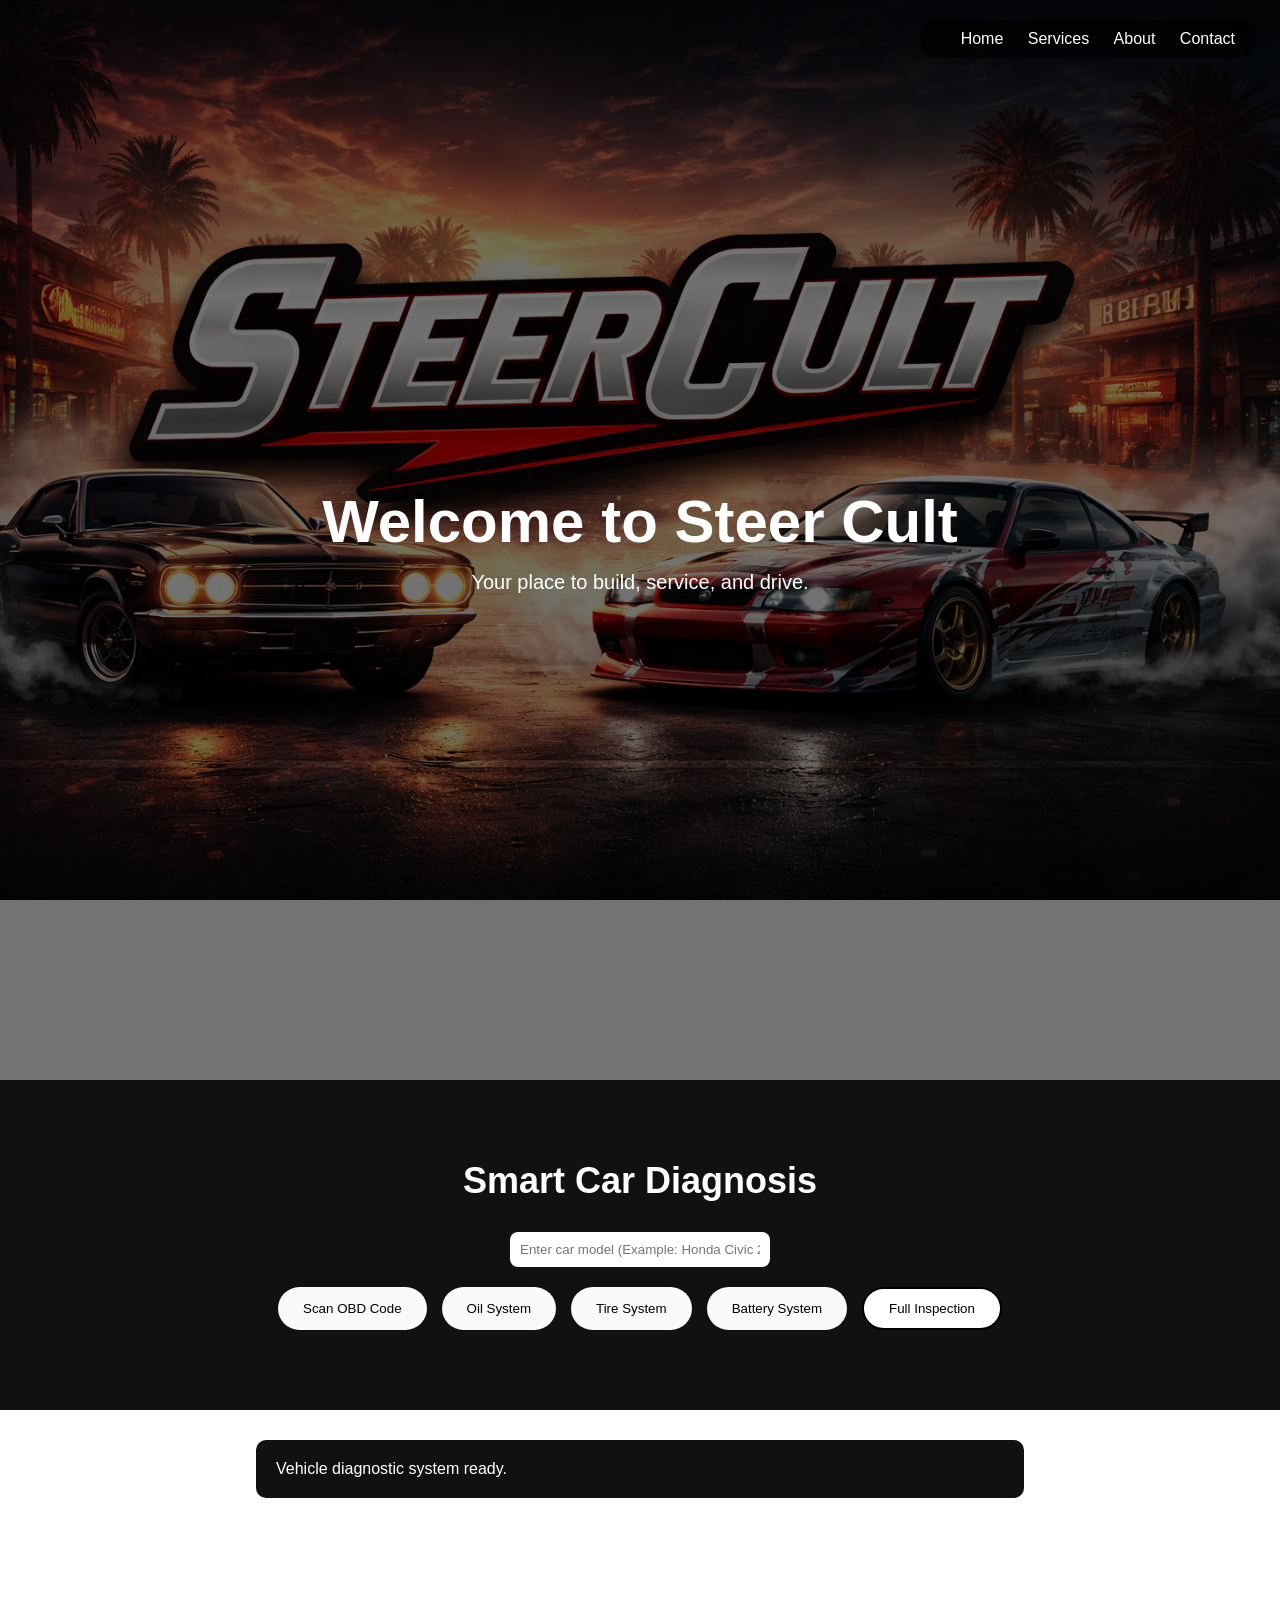
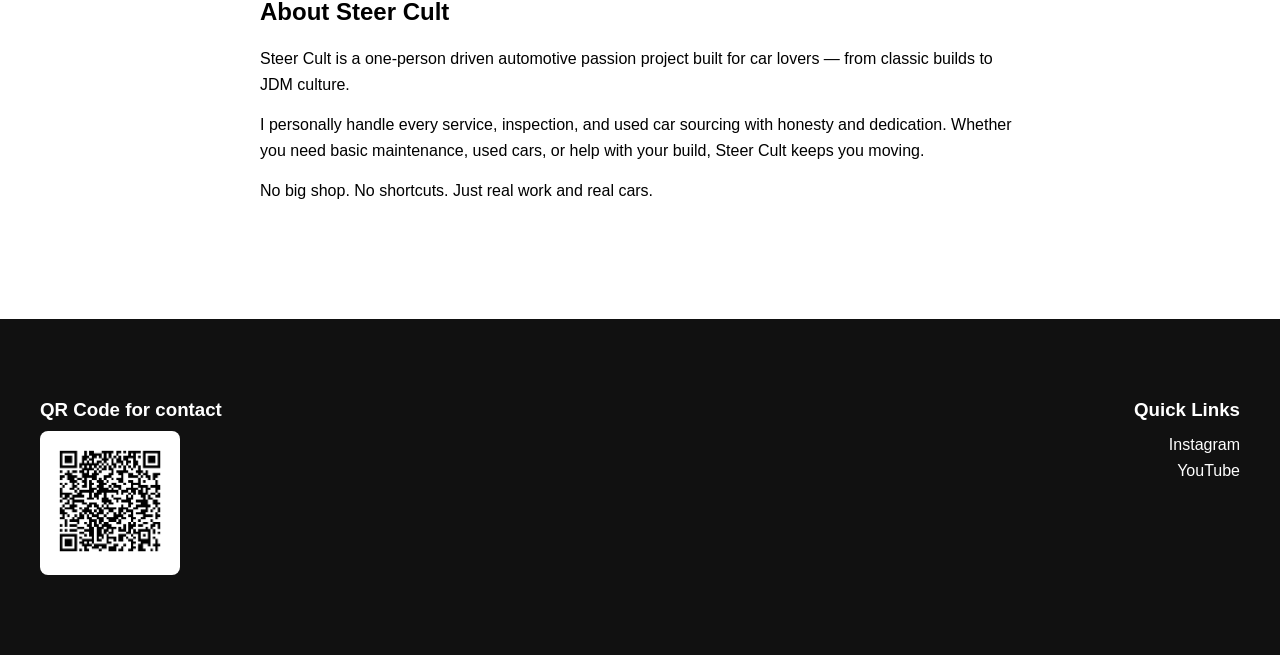
==== index.html @ 6d6c28de "Add files via upload" ====
<!DOCTYPE html>
<html lang="en">
<head>
<meta charset="UTF-8">
<meta name="viewport" content="width=device-width, initial-scale=1.0">
<title>Steer Cult</title>
<link rel="stylesheet" href="bg.css">
</head>
<body>

 <!-- MAIN WEBSITE -->
<div id="mainContent">

    <!-- Your nav -->
    <ul class="nav">
        <li><a href="#Home">Home</a></li>
        <li><a href="#services">Services</a></li>
        <li><a href="#about">About</a></li>
        <li><a href="#contact">Contact</a></li>
    </ul>

    <!-- HERO -->
    <div class="parallax" id="home">
        <h1>Welcome to Steer Cult</h1>
        <p>Your place to build, service, and drive.</p>
    </div>

 <div class="services" id="services">
    <h2>Smart Car Diagnosis</h2>

    <div class="vehicle-box">
        <input id="carModel" placeholder="Enter car model (Example: Honda Civic 2016)">
    </div>

    <div class="service-buttons">
        <button class="btn" onclick="openScanner()">Scan OBD Code</button>
        <button class="btn" onclick="checkOil()">Oil System</button>
        <button class="btn" onclick="checkTires()">Tire System</button>
        <button class="btn" onclick="checkBattery()">Battery System</button>
        <button class="btn outline" onclick="vehicleInspection()">Full Inspection</button>
    </div>
</div>

<div id="panel" class="panel">
Vehicle diagnostic system ready.
</div>

<script src="script.js"></script>

<!-- ABOUT -->
    <div class="content" id="about">
        <h2>About Steer Cult</h2>
        <p> Steer Cult is a one-person driven automotive passion project built for car lovers — from classic builds to JDM culture. </p> 
        <p> I personally handle every service, inspection, and used car sourcing with honesty and dedication. Whether you need basic maintenance, used cars, or help with your build, Steer Cult keeps you moving. </p>
         <p> No big shop. No shortcuts. Just real work and real cars. </p>
    </div>

    <!-- CONTACT -->
    <div class="contact" id="contact">
        <div class="qr-section">
            <h3>QR Code for contact</h3>
            <div class="qrcode">
                <img src="qrcode.png" width="120" height="120" alt="QR code for contact information">
            </div>
        </div>

        <div class="quick-links">
            <h3>Quick Links</h3>
            <a href="https://www.instagram.com/steercult">Instagram</a>
            <a href="https://www.youtube.com/@steercult">YouTube</a>
        </div>
    </div>

<script>
function login() {
    document.getElementById("loginBox").style.display = "none";
    document.getElementById("mainContent").style.filter = "none";
    return false;
}
</script>
</body>

</html>
---- bg.css ----
html {
    scroll-behavior: smooth;
}

* {
    margin: 0;
    padding: 0;
    box-sizing: border-box;
}

body {
    font-family: Arial, sans-serif;
}

/* NAV */

.nav {
    position: fixed;
    top: 20px;
    right: 25px;
    list-style: none;
    background: rgba(0,0,0,.6);
    padding: 10px 20px;
    border-radius: 12px;
    z-index: 1000;
}

.nav li {
    display: inline;
    margin-left: 20px;
}

.nav a {
    text-decoration: none;
    color: white;
}

.nav a:hover {
    color: rgb(250, 177, 94);
}

/* HERO PARALLAX */

.parallax {
    position: relative;
    height: 120vh;
    background: url("steerbanner.png") center/cover no-repeat fixed;

    display: flex;
    flex-direction: column;
    justify-content: center;
    align-items: center;

    text-align: center;
    color: white;
}



/* OVERLAY */

.parallax::before {
    content:"";
    position:absolute;
    inset:0;
    background:rgba(0,0,0,.55);
}

.parallax * {
    position:relative;
    z-index:2;
}

.parallax h1 {
    font-size: 60px;
    margin-bottom: 15px;
}

.parallax p {
    font-size: 20px;
}

/* SERVICES */

.services {
    background:#111;
    color:white;
    padding:80px 20px;
    text-align:center;
}

.services h2 {
    margin-bottom:30px;
    font-size:36px;
}

.service-buttons {
    display:flex;
    justify-content:center;
    flex-wrap:wrap;
    gap:15px;
}

/* BUTTONS */

.btn {
    padding:12px 25px;
    border:none;
    background:rgb(251, 249, 249);
    color:rgb(0, 0, 0);
    border-radius:25px;
    cursor:pointer;
    transition:.3s ease;
}

.btn:hover {
    background:rgb(250, 177, 94);
    transform:scale(1.05);
}

.btn.outline {
    background:white;
    border:2px solid rgb(0, 0, 0);
}

.btn.outline:hover {
    background:rgb(250, 177, 94);
    color:rgb(0, 0, 0);
}

/* ABOUT */

.content {
    padding:100px 20px;
    max-width:800px;
    margin:auto;
}

.content h2 {
    margin-bottom:20px;
}

.content p {
    margin-bottom:15px;
    line-height:1.6;
}


/* CONTACT SECTION */

.contact {
    background: #111;
    color: white;
    padding: 80px 40px;

    display: flex;
    justify-content: space-between;
    align-items: flex-start;
    flex-wrap: wrap;
    gap: 40px;
}

/* QR Section */
.qr-section {
    flex: 1;
}

.qrcode {
    background: white;
    padding: 10px;
    border-radius: 8px;
    margin-top: 10px;
    display: inline-block;
}

/* Quick Links */
.quick-links {
    flex: 1;
    text-align: right;
}

.quick-links h3 {
    margin-bottom: 15px;
}

.quick-links a {
    display: block;
    text-decoration: none;
    color: white;
    margin: 8px 0;
    transition: 0.3s;
}

.quick-links a:hover {
    color: rgb(250, 177, 94);
}

.panel{
    margin-top:30px;
    padding:20px;
    background:#111;
    color:white;
    border-radius:10px;
    width:60%;
    margin-left:auto;
    margin-right:auto;
}
 
@media (max-width: 768px) {
    .panel {
        width: 90%;
    }

    .contact {
        flex-direction: column;
        text-align: center;
    }

    .quick-links {
        text-align: center;
    }
}

.vehicle-box input{
padding:10px;
width:260px;
border-radius:8px;
border:none;
margin-bottom:20px;
}

.suggestion{
background:#222;
padding:8px;
margin:3px 0;
cursor:pointer;
border-radius:6px;
}

.suggestion:hover{
background:#333;
}
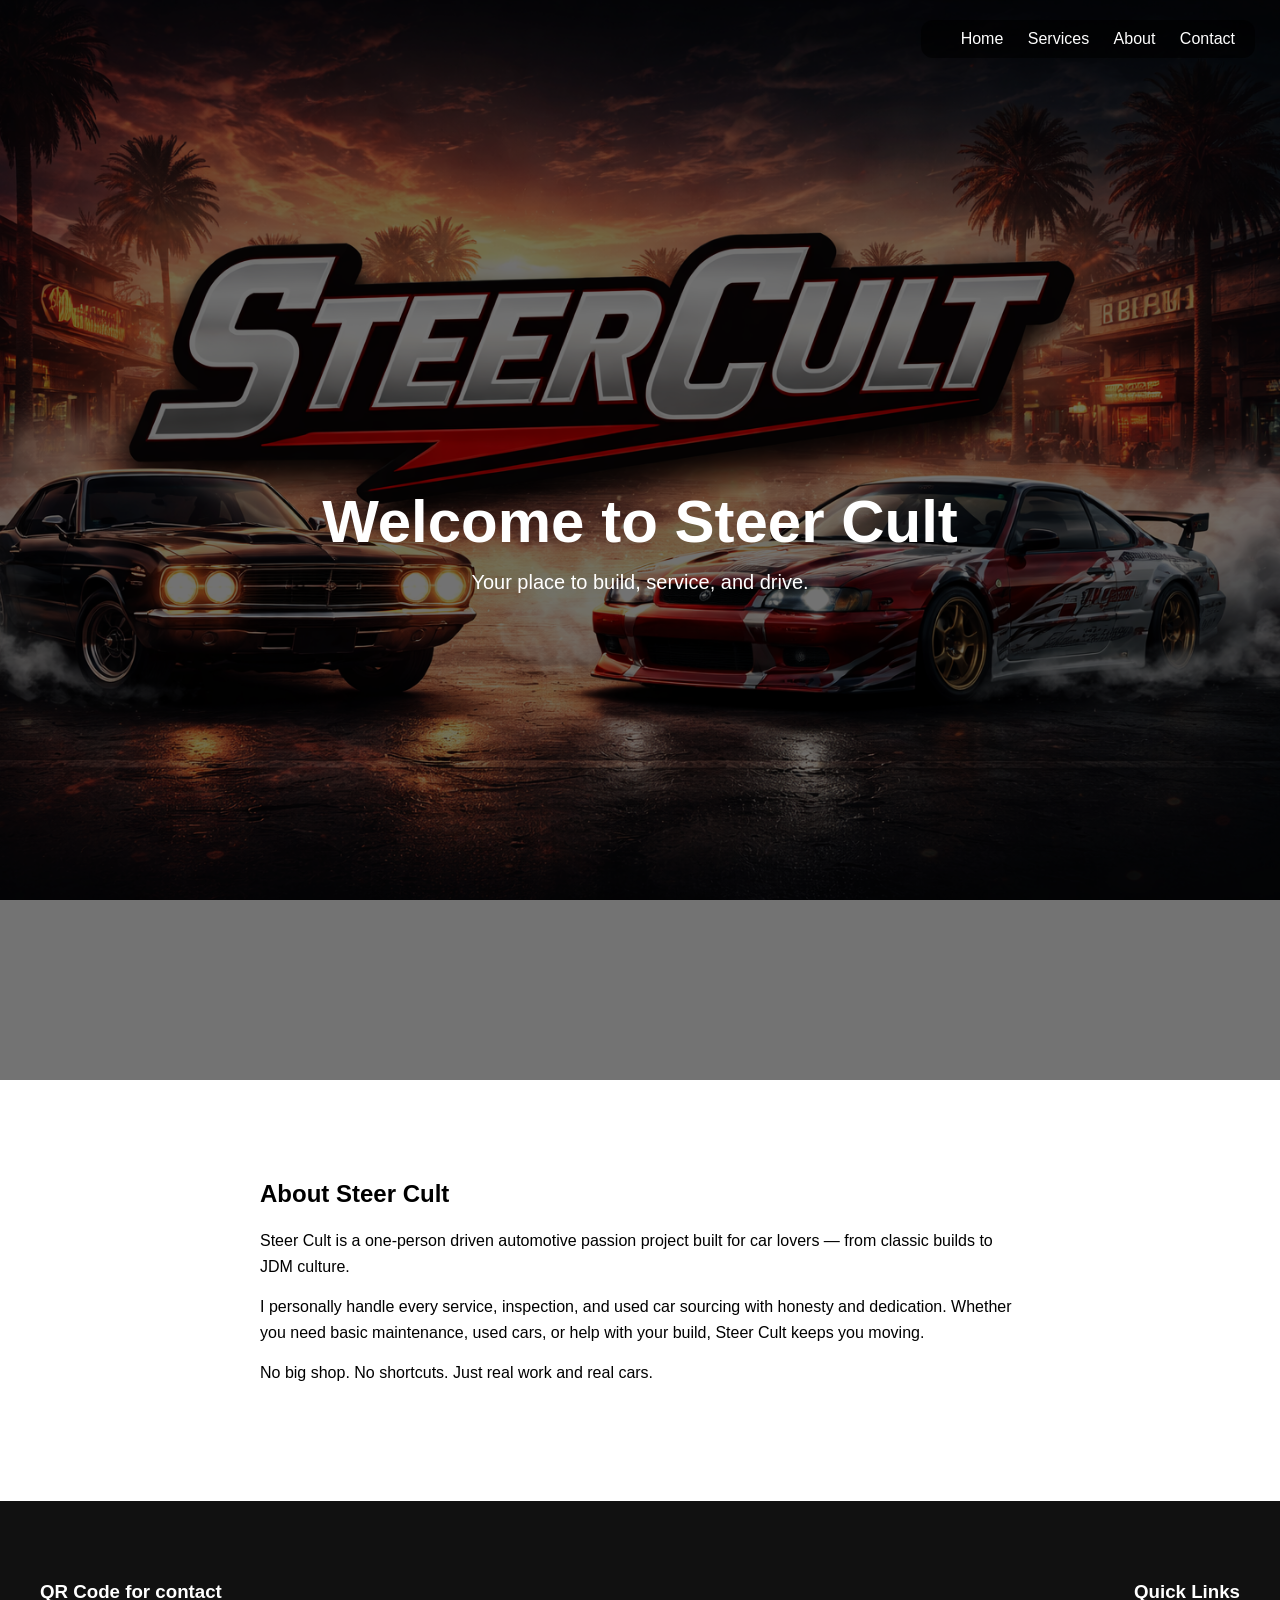
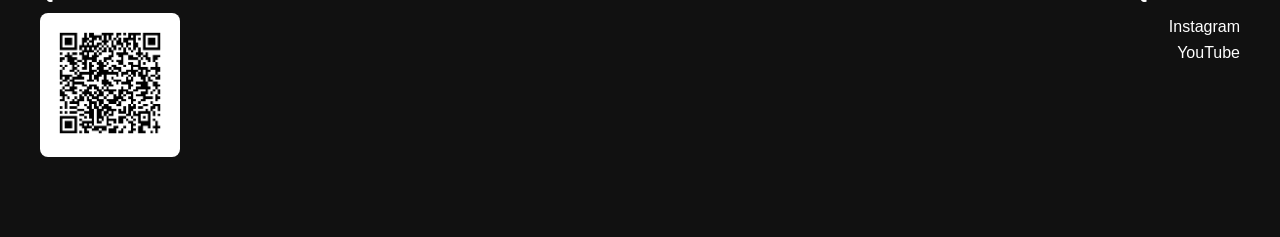
==== commit 5f76bd69: "Initial commit - steercult" ====
--- a/index.html
+++ b/index.html
@@ -1,85 +1,65 @@
-<!DOCTYPE html>
-<html lang="en">
-<head>
-<meta charset="UTF-8">
-<meta name="viewport" content="width=device-width, initial-scale=1.0">
-<title>Steer Cult</title>
-<link rel="stylesheet" href="bg.css">
-</head>
-<body>
-
- <!-- MAIN WEBSITE -->
-<div id="mainContent">
-
-    <!-- Your nav -->
-    <ul class="nav">
-        <li><a href="#Home">Home</a></li>
-        <li><a href="#services">Services</a></li>
-        <li><a href="#about">About</a></li>
-        <li><a href="#contact">Contact</a></li>
-    </ul>
-
-    <!-- HERO -->
-    <div class="parallax" id="home">
-        <h1>Welcome to Steer Cult</h1>
-        <p>Your place to build, service, and drive.</p>
-    </div>
-
- <div class="services" id="services">
-    <h2>Smart Car Diagnosis</h2>
-
-    <div class="vehicle-box">
-        <input id="carModel" placeholder="Enter car model (Example: Honda Civic 2016)">
-    </div>
-
-    <div class="service-buttons">
-        <button class="btn" onclick="openScanner()">Scan OBD Code</button>
-        <button class="btn" onclick="checkOil()">Oil System</button>
-        <button class="btn" onclick="checkTires()">Tire System</button>
-        <button class="btn" onclick="checkBattery()">Battery System</button>
-        <button class="btn outline" onclick="vehicleInspection()">Full Inspection</button>
-    </div>
-</div>
-
-<div id="panel" class="panel">
-Vehicle diagnostic system ready.
-</div>
-
-<script src="script.js"></script>
-
-<!-- ABOUT -->
-    <div class="content" id="about">
-        <h2>About Steer Cult</h2>
-        <p> Steer Cult is a one-person driven automotive passion project built for car lovers — from classic builds to JDM culture. </p> 
-        <p> I personally handle every service, inspection, and used car sourcing with honesty and dedication. Whether you need basic maintenance, used cars, or help with your build, Steer Cult keeps you moving. </p>
-         <p> No big shop. No shortcuts. Just real work and real cars. </p>
-    </div>
-
-    <!-- CONTACT -->
-    <div class="contact" id="contact">
-        <div class="qr-section">
-            <h3>QR Code for contact</h3>
-            <div class="qrcode">
-                <img src="qrcode.png" width="120" height="120" alt="QR code for contact information">
-            </div>
-        </div>
-
-        <div class="quick-links">
-            <h3>Quick Links</h3>
-            <a href="https://www.instagram.com/steercult">Instagram</a>
-            <a href="https://www.youtube.com/@steercult">YouTube</a>
-        </div>
-    </div>
-
-<script>
-function login() {
-    document.getElementById("loginBox").style.display = "none";
-    document.getElementById("mainContent").style.filter = "none";
-    return false;
-}
-</script>
-</body>
-
-</html>
-
-
+<!DOCTYPE html>
+<html lang="en">
+<head>
+<meta charset="UTF-8">
+<meta name="viewport" content="width=device-width, initial-scale=1.0">
+<title>Steer Cult</title>
+<link rel="stylesheet" href="bg.css">
+</head>
+<body>
+
+ <!-- MAIN WEBSITE -->
+<div id="mainContent">
+
+    <!-- Your nav -->
+    <ul class="nav">
+        <li><a href="#Home">Home</a></li>
+        <li><a href="service.html" title="View services">Services</a></li>
+        <li><a href="#about">About</a></li>
+        <li><a href="#contact">Contact</a></li>
+    </ul>
+
+    <!-- HERO -->
+    <div class="parallax" id="home">
+        <h1>Welcome to Steer Cult</h1>
+        <p>Your place to build, service, and drive.</p>
+    </div>
+
+<script src="script.js"></script>
+
+<!-- ABOUT -->
+    <div class="content" id="about">
+        <h2>About Steer Cult</h2>
+        <p> Steer Cult is a one-person driven automotive passion project built for car lovers — from classic builds to JDM culture. </p> 
+        <p> I personally handle every service, inspection, and used car sourcing with honesty and dedication. Whether you need basic maintenance, used cars, or help with your build, Steer Cult keeps you moving. </p>
+         <p> No big shop. No shortcuts. Just real work and real cars. </p>
+    </div>
+
+    <!-- CONTACT -->
+    <div class="contact" id="contact">
+        <div class="qr-section">
+            <h3>QR Code for contact</h3>
+            <div class="qrcode">
+                <img src="qrcode.png" width="120" height="120" alt="QR code for contact information">
+            </div>
+        </div>
+
+        <div class="quick-links">
+            <h3>Quick Links</h3>
+            <a href="https://www.instagram.com/steercult">Instagram</a>
+            <a href="https://www.youtube.com/@steercult">YouTube</a>
+        </div>
+    </div>
+
+<script>
+function login() {
+    document.getElementById("loginBox").style.display = "none";
+    document.getElementById("mainContent").style.filter = "none";
+    return false;
+}
+</script>
+</body>
+
+</html>
+
+
--- a/bg.css
+++ b/bg.css
@@ -1,249 +1,257 @@
-html {
-    scroll-behavior: smooth;
-}
-
-* {
-    margin: 0;
-    padding: 0;
-    box-sizing: border-box;
-}
-
-body {
-    font-family: Arial, sans-serif;
-}
-
-/* NAV */
-
-.nav {
-    position: fixed;
-    top: 20px;
-    right: 25px;
-    list-style: none;
-    background: rgba(0,0,0,.6);
-    padding: 10px 20px;
-    border-radius: 12px;
-    z-index: 1000;
-}
-
-.nav li {
-    display: inline;
-    margin-left: 20px;
-}
-
-.nav a {
-    text-decoration: none;
-    color: white;
-}
-
-.nav a:hover {
-    color: rgb(250, 177, 94);
-}
-
-/* HERO PARALLAX */
-
-.parallax {
-    position: relative;
-    height: 120vh;
-    background: url("steerbanner.png") center/cover no-repeat fixed;
-
-    display: flex;
-    flex-direction: column;
-    justify-content: center;
-    align-items: center;
-
-    text-align: center;
-    color: white;
-}
-
-
-
-/* OVERLAY */
-
-.parallax::before {
-    content:"";
-    position:absolute;
-    inset:0;
-    background:rgba(0,0,0,.55);
-}
-
-.parallax * {
-    position:relative;
-    z-index:2;
-}
-
-.parallax h1 {
-    font-size: 60px;
-    margin-bottom: 15px;
-}
-
-.parallax p {
-    font-size: 20px;
-}
-
-/* SERVICES */
-
-.services {
-    background:#111;
-    color:white;
-    padding:80px 20px;
-    text-align:center;
-}
-
-.services h2 {
-    margin-bottom:30px;
-    font-size:36px;
-}
-
-.service-buttons {
-    display:flex;
-    justify-content:center;
-    flex-wrap:wrap;
-    gap:15px;
-}
-
-/* BUTTONS */
-
-.btn {
-    padding:12px 25px;
-    border:none;
-    background:rgb(251, 249, 249);
-    color:rgb(0, 0, 0);
-    border-radius:25px;
-    cursor:pointer;
-    transition:.3s ease;
-}
-
-.btn:hover {
-    background:rgb(250, 177, 94);
-    transform:scale(1.05);
-}
-
-.btn.outline {
-    background:white;
-    border:2px solid rgb(0, 0, 0);
-}
-
-.btn.outline:hover {
-    background:rgb(250, 177, 94);
-    color:rgb(0, 0, 0);
-}
-
-/* ABOUT */
-
-.content {
-    padding:100px 20px;
-    max-width:800px;
-    margin:auto;
-}
-
-.content h2 {
-    margin-bottom:20px;
-}
-
-.content p {
-    margin-bottom:15px;
-    line-height:1.6;
-}
-
-
-/* CONTACT SECTION */
-
-.contact {
-    background: #111;
-    color: white;
-    padding: 80px 40px;
-
-    display: flex;
-    justify-content: space-between;
-    align-items: flex-start;
-    flex-wrap: wrap;
-    gap: 40px;
-}
-
-/* QR Section */
-.qr-section {
-    flex: 1;
-}
-
-.qrcode {
-    background: white;
-    padding: 10px;
-    border-radius: 8px;
-    margin-top: 10px;
-    display: inline-block;
-}
-
-/* Quick Links */
-.quick-links {
-    flex: 1;
-    text-align: right;
-}
-
-.quick-links h3 {
-    margin-bottom: 15px;
-}
-
-.quick-links a {
-    display: block;
-    text-decoration: none;
-    color: white;
-    margin: 8px 0;
-    transition: 0.3s;
-}
-
-.quick-links a:hover {
-    color: rgb(250, 177, 94);
-}
-
-.panel{
-    margin-top:30px;
-    padding:20px;
-    background:#111;
-    color:white;
-    border-radius:10px;
-    width:60%;
-    margin-left:auto;
-    margin-right:auto;
-}
- 
-@media (max-width: 768px) {
-    .panel {
-        width: 90%;
-    }
-
-    .contact {
-        flex-direction: column;
-        text-align: center;
-    }
-
-    .quick-links {
-        text-align: center;
-    }
-}
-
-.vehicle-box input{
-padding:10px;
-width:260px;
-border-radius:8px;
-border:none;
-margin-bottom:20px;
-}
-
-.suggestion{
-background:#222;
-padding:8px;
-margin:3px 0;
-cursor:pointer;
-border-radius:6px;
-}
-
-.suggestion:hover{
-background:#333;
-}
-
-
-
-
-
-
-
+html {
+    scroll-behavior: smooth;
+}
+
+* {
+    margin: 0;
+    padding: 0;
+    box-sizing: border-box;
+}
+
+body {
+    font-family: Arial, sans-serif;
+}
+
+/* NAV */
+
+.nav {
+    position: fixed;
+    top: 20px;
+    right: 25px;
+    list-style: none;
+    background: rgba(0,0,0,.6);
+    padding: 10px 20px;
+    border-radius: 12px;
+    z-index: 1000;
+}
+
+.nav li {
+    display: inline;
+    margin-left: 20px;
+}
+
+.nav a {
+    text-decoration: none;
+    color: white;
+}
+
+.nav a:hover {
+    color: rgb(250, 177, 94);
+}
+
+/* HERO PARALLAX */
+
+.parallax {
+    position: relative;
+    height: 120vh;
+    background: url("steerbanner.png") center/cover no-repeat fixed;
+
+    display: flex;
+    flex-direction: column;
+    justify-content: center;
+    align-items: center;
+
+    text-align: center;
+    color: white;
+}
+
+
+
+/* OVERLAY */
+
+.parallax::before {
+    content:"";
+    position:absolute;
+    inset:0;
+    background:rgba(0,0,0,.55);
+}
+
+.parallax * {
+    position:relative;
+    z-index:2;
+}
+
+.parallax h1 {
+    font-size: 60px;
+    margin-bottom: 15px;
+}
+
+.parallax p {
+    font-size: 20px;
+}
+
+/* SERVICES */
+
+.services {
+    background:#111;
+    color:white;
+    padding:80px 20px;
+    text-align:center;
+}
+
+.services h2 {
+    margin-bottom:30px;
+    font-size:36px;
+}
+
+.service-buttons {
+    display:flex;
+    justify-content:center;
+    flex-wrap:wrap;
+    gap:15px;
+}
+
+.servicepage{
+    background-image: url("garage.png");
+    background-size: auto;
+    background-position: center;
+}
+
+
+
+/* BUTTONS */
+
+.btn{ 
+    padding:12px 25px;
+    border:none;
+    background:rgb(251, 249, 249);
+    color:rgb(0, 0, 0);
+    border-radius:25px;
+    cursor:pointer;
+    transition:.3s ease;
+}
+
+.btn:hover {
+    background:rgb(250, 177, 94);
+    transform:scale(1.05);
+}
+
+.btn.outline {
+    background:white;
+    border:2px solid rgb(0, 0, 0);
+}
+
+.btn.outline:hover {
+    background:rgb(250, 177, 94);
+    color:rgb(0, 0, 0);
+}
+
+/* ABOUT */
+
+.content {
+    padding:100px 20px;
+    max-width:800px;
+    margin:auto;
+}
+
+.content h2 {
+    margin-bottom:20px;
+}
+
+.content p {
+    margin-bottom:15px;
+    line-height:1.6;
+}
+
+
+/* CONTACT SECTION */
+
+.contact {
+    background: #111;
+    color: white;
+    padding: 80px 40px;
+
+    display: flex;
+    justify-content: space-between;
+    align-items: flex-start;
+    flex-wrap: wrap;
+    gap: 40px;
+}
+
+/* QR Section */
+.qr-section {
+    flex: 1;
+}
+
+.qrcode {
+    background: white;
+    padding: 10px;
+    border-radius: 8px;
+    margin-top: 10px;
+    display: inline-block;
+}
+
+/* Quick Links */
+.quick-links {
+    flex: 1;
+    text-align: right;
+}
+
+.quick-links h3 {
+    margin-bottom: 15px;
+}
+
+.quick-links a {
+    display: block;
+    text-decoration: none;
+    color: white;
+    margin: 8px 0;
+    transition: 0.3s;
+}
+
+.quick-links a:hover {
+    color: rgb(250, 177, 94);
+}
+
+.panel{
+    margin-top:30px;
+    padding:20px;
+    background:#111;
+    color:white;
+    border-radius:10px;
+    width:60%;
+    margin-left:auto;
+    margin-right:auto;
+}
+ 
+@media (max-width: 600px) {
+    .panel {
+        width: 90%;
+    }
+
+    .contact {
+        flex-direction: column;
+        text-align: center;
+    }
+
+    .quick-links {
+        text-align: center;
+    }
+}
+
+.vehicle-box input{
+padding:10px;
+width:260px;
+border-radius:8px;
+border:none;
+margin-bottom:20px;
+}
+
+.suggestion{
+background:#222;
+padding:8px;
+margin:3px 0;
+cursor:pointer;
+border-radius:6px;
+}
+
+.suggestion:hover{
+background:#333;
+}
+
+
+
+
+
+
+
